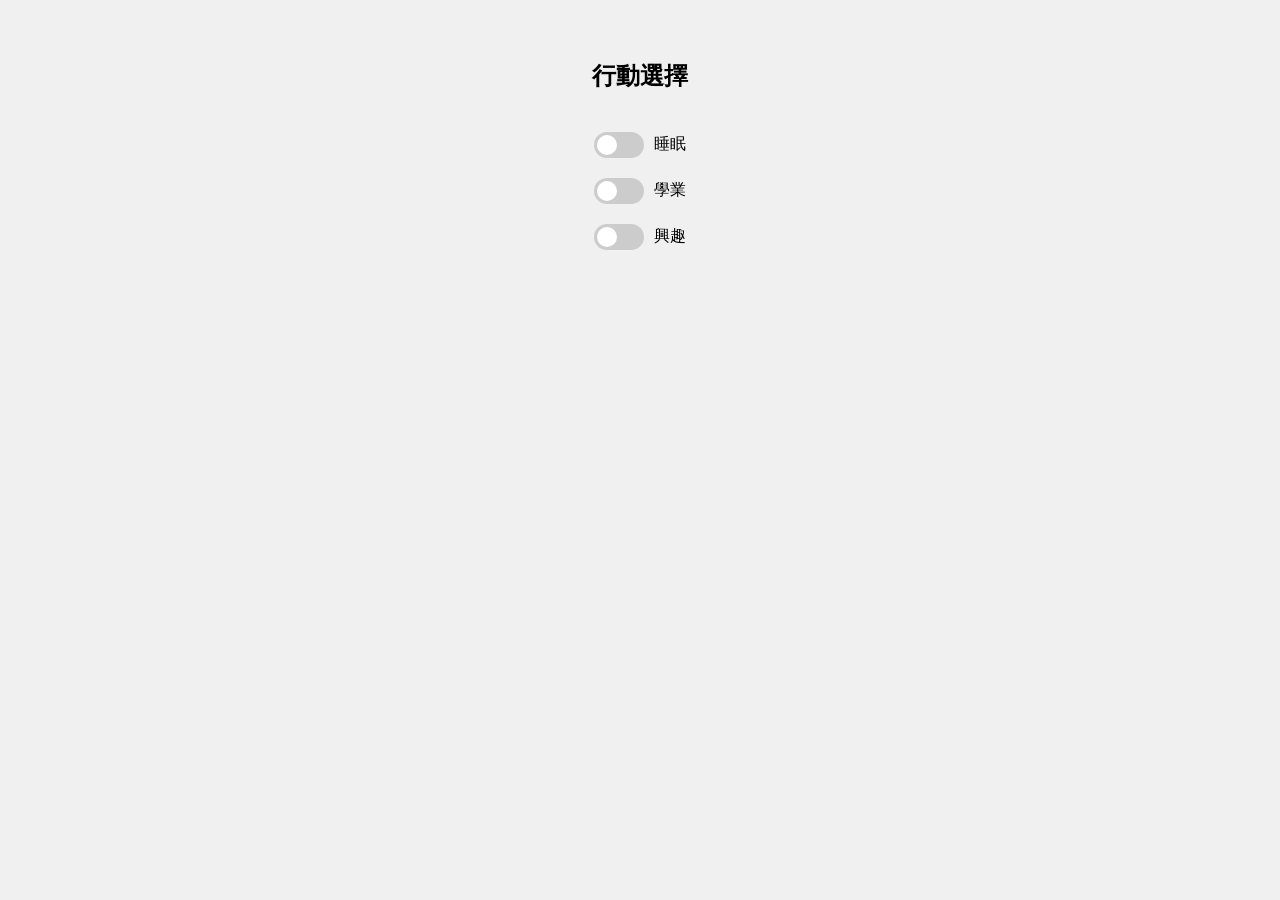
==== Demo0.html @ c098e180 "Add files via upload" ====
<!DOCTYPE html>
<html lang="zh-Hant">
<head>
  <meta charset="UTF-8" />
  <meta name="viewport" content="width=device-width, initial-scale=1.0"/>
  <title>Demo</title>
  <style>
    body {
      font-family: Arial, sans-serif;
      text-align: center;
      margin: 0;
      padding: 40px;
      background: #f0f0f0;
    }

    h2 {
      margin-bottom: 40px;
    }

    .switch-group {
      display: flex;
      flex-direction: column;
      align-items: center;
      gap: 20px;
    }

    .switch-container {
      display: flex;
      align-items: center;
      gap: 10px;
    }

    .switch {
      position: relative;
      display: inline-block;
      width: 50px;
      height: 26px;
    }

    .switch input {
      opacity: 0;
      width: 0;
      height: 0;
    }

    .slider {
      position: absolute;
      cursor: pointer;
      top: 0;
      left: 0;
      right: 0;
      bottom: 0;
      background-color: #ccc;
      transition: 0.4s;
      border-radius: 26px;
    }

    .slider:before {
      position: absolute;
      content: "";
      height: 20px;
      width: 20px;
      left: 3px;
      bottom: 3px;
      background-color: white;
      transition: 0.4s;
      border-radius: 50%;
    }

    input:checked + .slider {
      background-color: #4CAF50;
    }

    input:checked + .slider:before {
      transform: translateX(24px);
    }
  </style>
</head>
<body>
  <h2>行動選擇</h2>
  <div class="switch-group">
    <div class="switch-container">
      <label class="switch">
        <input type="checkbox" id="switch1" />
        <span class="slider"></span>
      </label>
      <span>睡眠</span>
    </div>
    <div class="switch-container">
      <label class="switch">
        <input type="checkbox" id="switch2" />
        <span class="slider"></span>
      </label>
      <span>學業</span>
    </div>
    <div class="switch-container">
      <label class="switch">
        <input type="checkbox" id="switch3" />
        <span class="slider"></span>
      </label>
      <span>興趣</span>
    </div>
  </div>

  <script>
    const switches = {
      goodSwitch: document.getElementById("switch1"),
      cheapSwitch: document.getElementById("switch2"),
      fastSwitch: document.getElementById("switch3")
    };

    let allowThree = false;

    function getSelected() {
      return Object.entries(switches)
        .filter(([_, checkbox]) => checkbox.checked)
        .map(([key, _]) => key);
    }

    function handleSwitchChange(changedId) {
      const selected = getSelected();

      if (selected.length > 3) return; // should never happen
      if (selected.length === 3 && !allowThree) {
        // Remove one of the other two at random
        const others = selected.filter(id => id !== changedId);
        const toDisable = others[Math.floor(Math.random() * others.length)];
        switches[toDisable].checked = false;
      }

      if (selected.length === 3 && !allowThree) {
        // Check for 30% chance to allow three
        if (Math.random() < 0) {
          allowThree = true;
        }
      }

      // If user disables one and currently had 3 selected, re-enable the rule
      if (selected.length === 2 && allowThree) {
        allowThree = false;
      }
    }

    Object.keys(switches).forEach(id => {
      switches[id].addEventListener("change", () => handleSwitchChange(id));
    });
  </script>
</body>
</html>
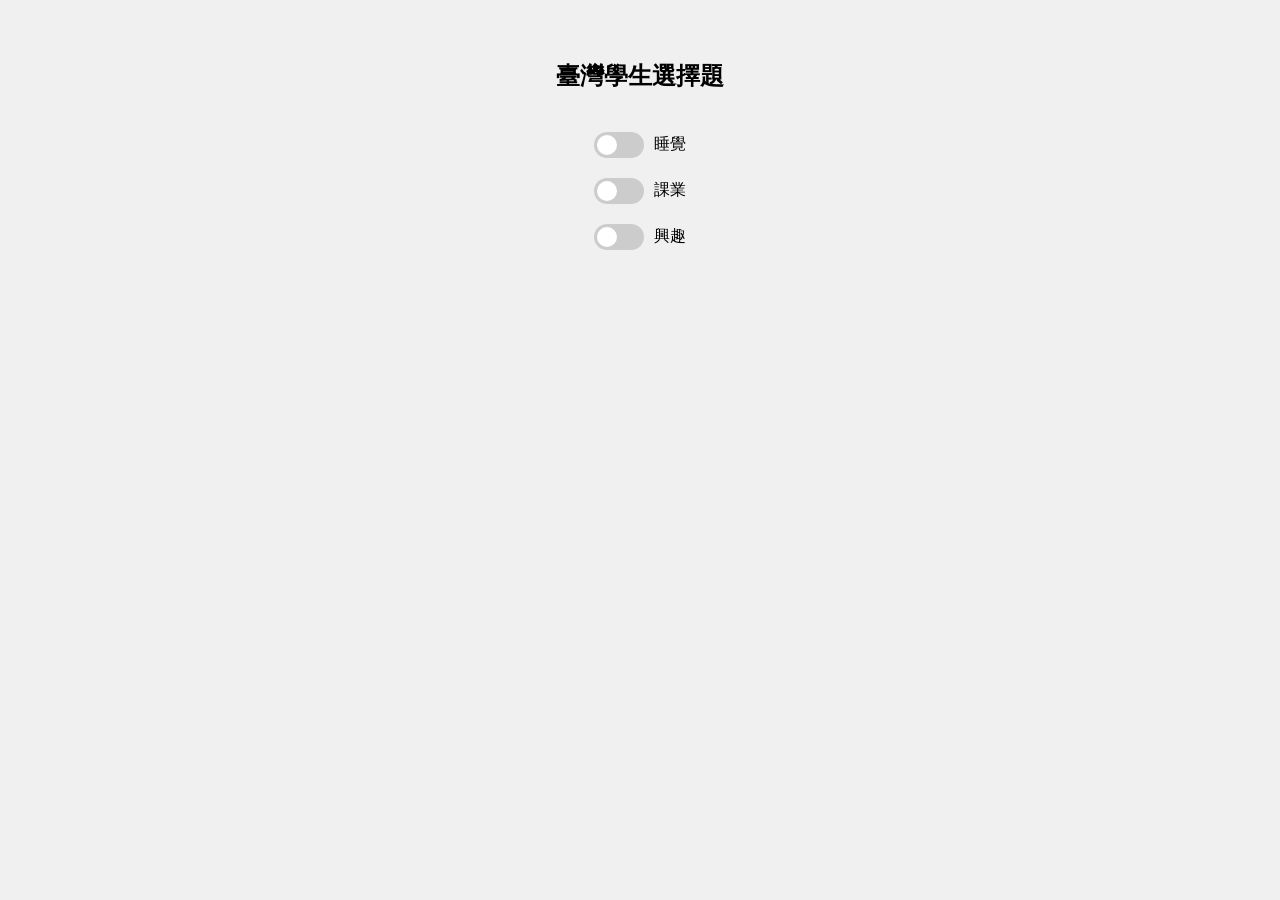
==== commit a373135d: "Update Demo0.html" ====
--- a/Demo0.html
+++ b/Demo0.html
@@ -3,7 +3,7 @@
 <head>
   <meta charset="UTF-8" />
   <meta name="viewport" content="width=device-width, initial-scale=1.0"/>
-  <title>Demo</title>
+  <title>臺灣學生選擇題</title>
   <style>
     body {
       font-family: Arial, sans-serif;
@@ -77,21 +77,21 @@
   </style>
 </head>
 <body>
-  <h2>行動選擇</h2>
+  <h2>臺灣學生選擇題</h2>
   <div class="switch-group">
     <div class="switch-container">
       <label class="switch">
         <input type="checkbox" id="switch1" />
         <span class="slider"></span>
       </label>
-      <span>睡眠</span>
+      <span>睡覺</span>
     </div>
     <div class="switch-container">
       <label class="switch">
         <input type="checkbox" id="switch2" />
         <span class="slider"></span>
       </label>
-      <span>學業</span>
+      <span>課業</span>
     </div>
     <div class="switch-container">
       <label class="switch">
@@ -146,4 +146,4 @@
     });
   </script>
 </body>
-</html>+</html>
